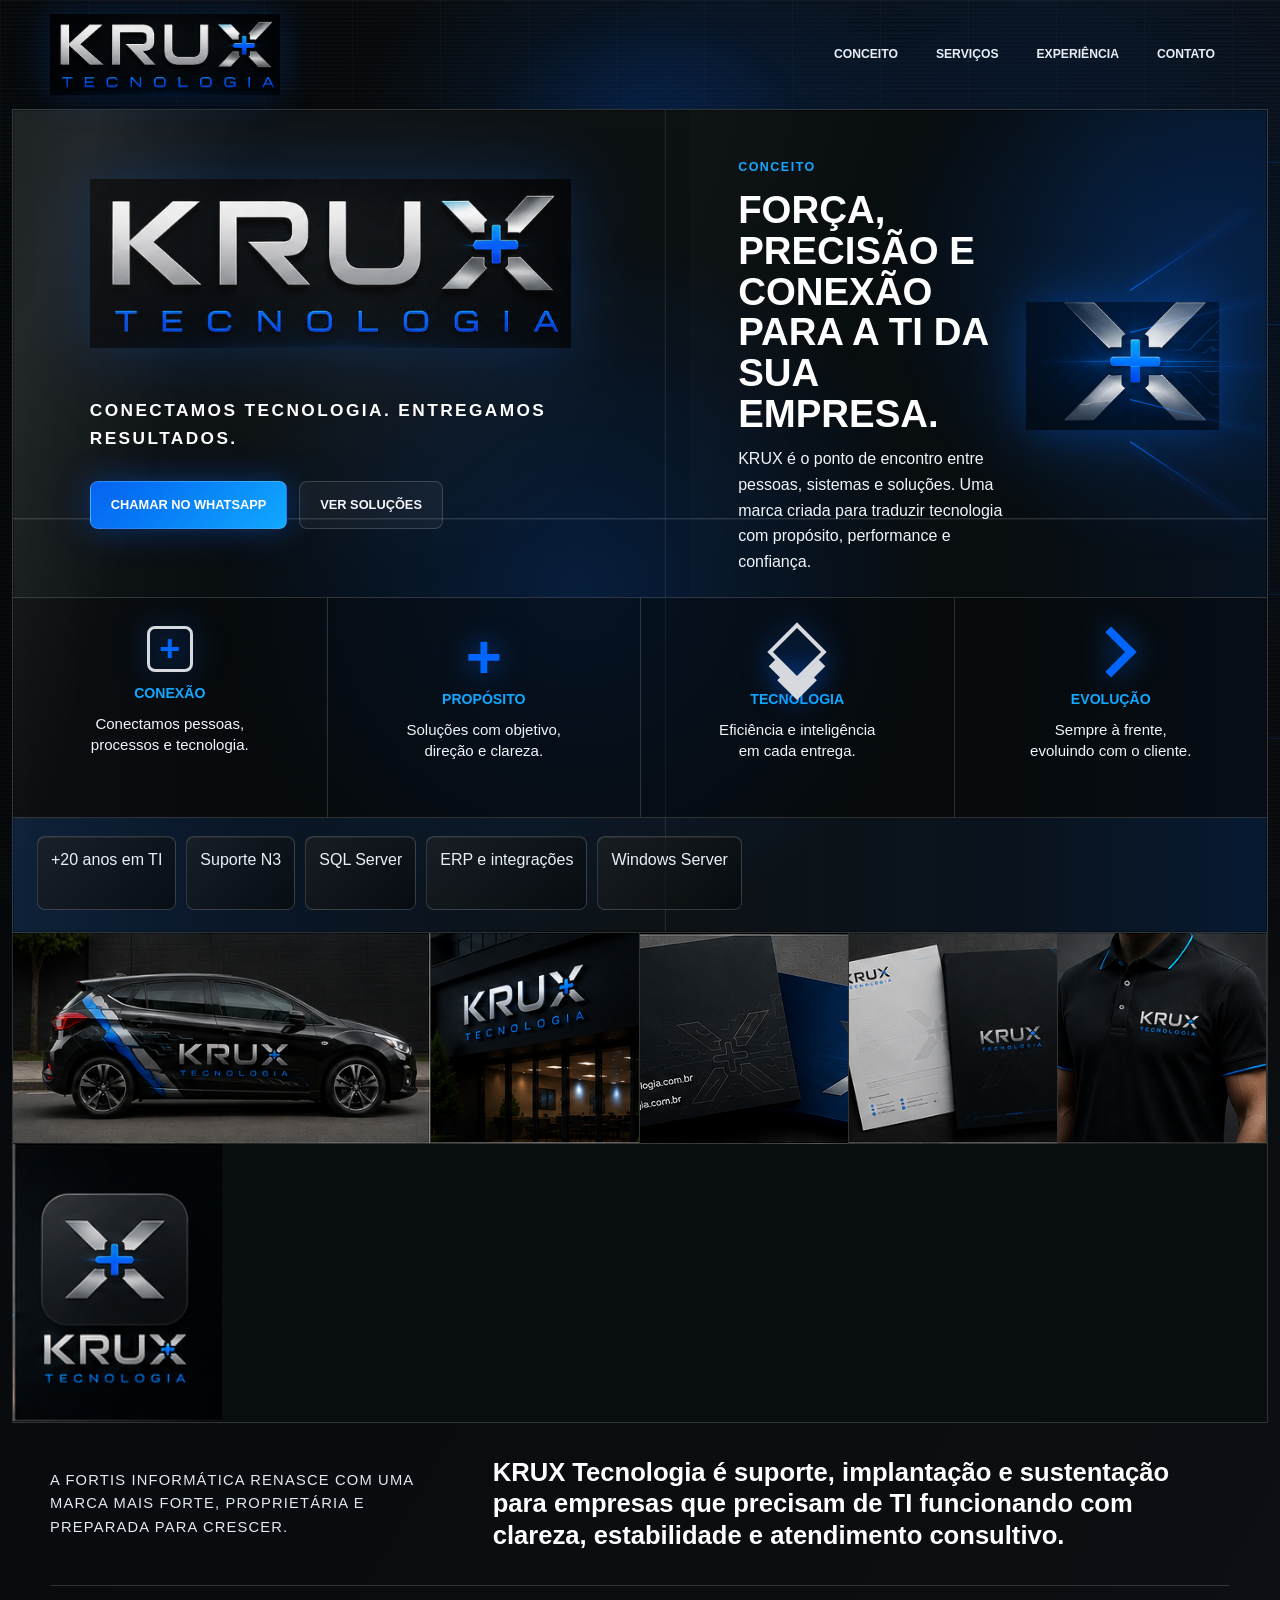
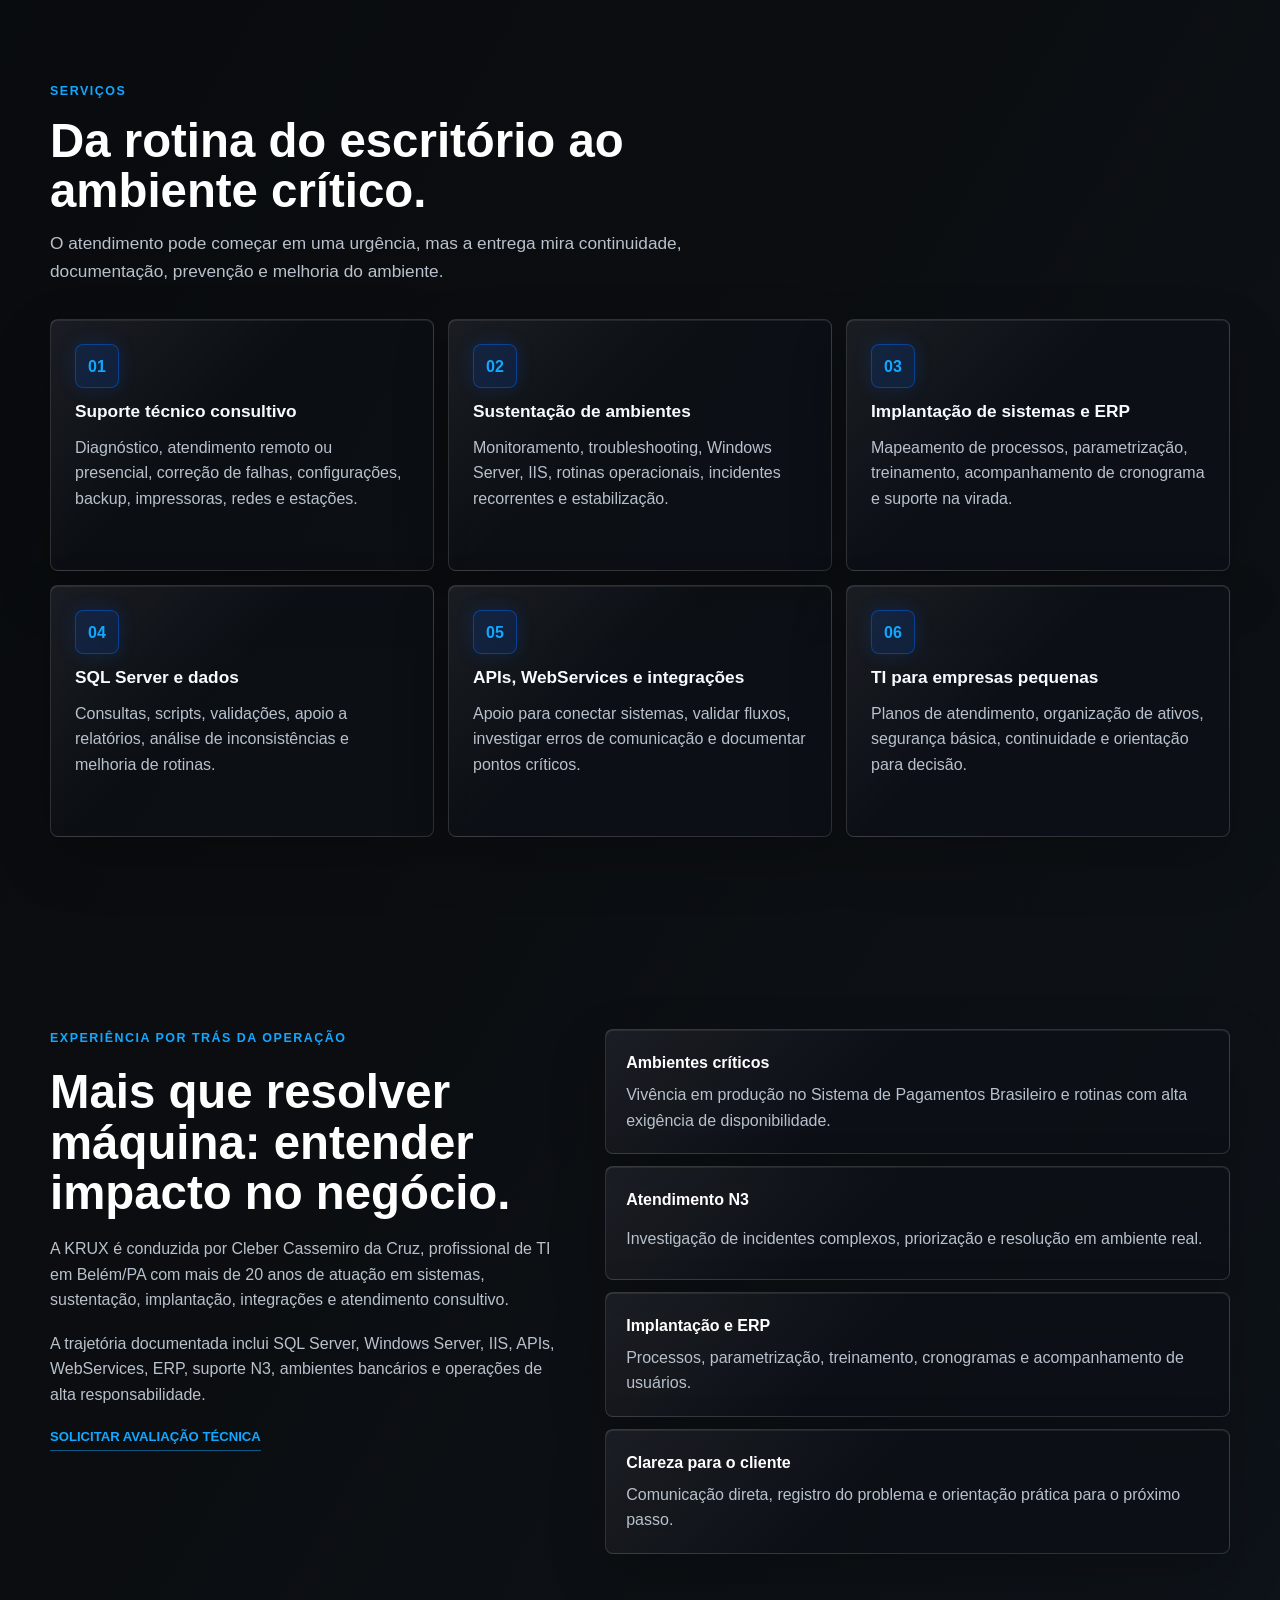
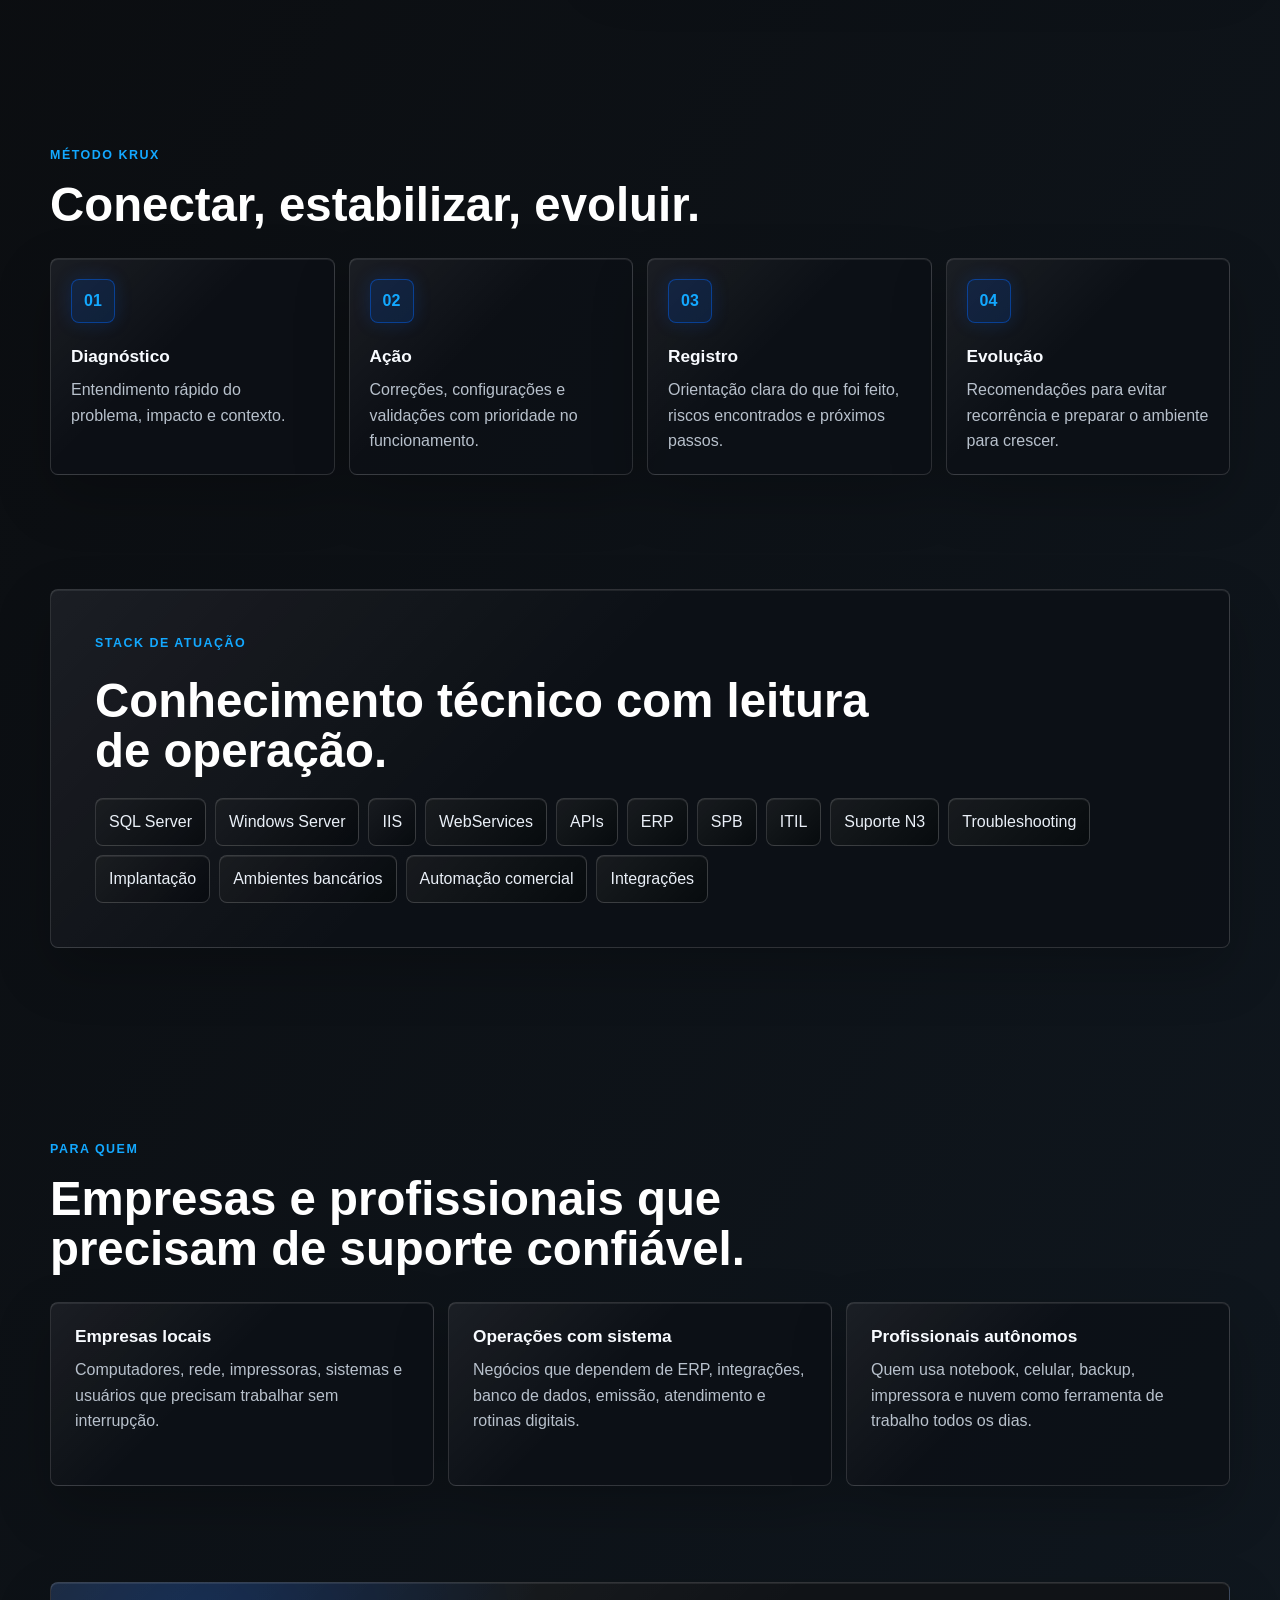
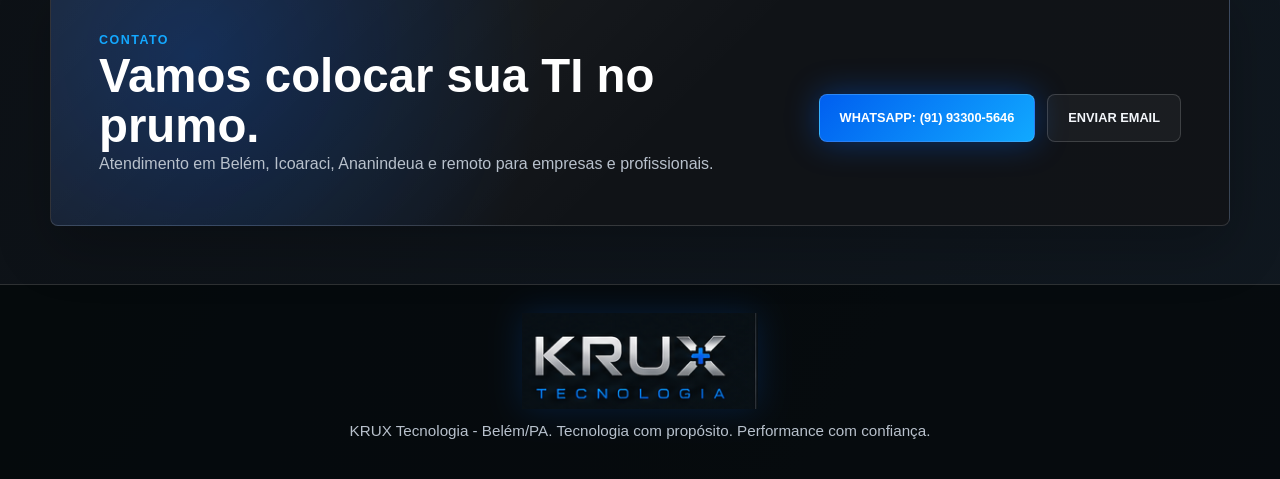
==== index.html @ 9cd38e9b "Launch KRUX Tecnologia site" ====
<!doctype html>
<html lang="pt-BR">
  <head>
    <meta charset="utf-8" />
    <meta name="viewport" content="width=device-width, initial-scale=1" />
    <title>KRUX Tecnologia | Suporte, implantação e sustentação de TI em Belém/PA</title>
    <meta name="description" content="KRUX Tecnologia: suporte consultivo, sustentação, implantação, integrações, SQL Server, Windows Server, ERP e ambientes críticos para empresas em Belém/PA." />
    <meta property="og:title" content="KRUX Tecnologia" />
    <meta property="og:description" content="Conectamos tecnologia. Entregamos resultados." />
    <meta property="og:image" content="assets/brand-board.png" />
    <meta name="theme-color" content="#080d10" />
    <link rel="icon" href="assets/x-concept.png" type="image/png" />
    <link rel="stylesheet" href="styles.css" />
  </head>
  <body>
    <div class="cursor-glow" aria-hidden="true"></div>
    <div class="page-matrix" aria-hidden="true">
      <span></span><span></span><span></span><span></span>
    </div>

    <header class="site-header">
      <a class="brand" href="#topo" aria-label="KRUX Tecnologia">
        <img src="assets/logo-approved.png" alt="KRUX Tecnologia" />
      </a>
      <button class="menu-button" aria-expanded="false" aria-controls="site-nav" aria-label="Abrir menu">
        <span></span><span></span><span></span>
      </button>
      <nav id="site-nav" class="site-nav" aria-label="Navegacao principal">
        <a href="#conceito">Conceito</a>
        <a href="#servicos">Serviços</a>
        <a href="#experiencia">Experiência</a>
        <a href="#contato">Contato</a>
      </nav>
    </header>

    <main id="topo">
      <section class="hero-stage" aria-label="Apresentacao KRUX Tecnologia">
        <div class="stage-panel stage-panel-main reveal" data-depth="-10">
          <div class="brand-lockup">
            <img src="assets/logo-approved.png" alt="KRUX Tecnologia" />
          </div>
          <div class="energy-line" aria-hidden="true"></div>
          <p class="signature">CONECTAMOS TECNOLOGIA. ENTREGAMOS RESULTADOS.</p>
          <div class="hero-actions">
            <a class="button primary" href="https://wa.me/5591933005646?text=Oi%2C%20quero%20falar%20com%20a%20KRUX%20Tecnologia%20sobre%20suporte%20de%20TI" target="_blank" rel="noopener">Chamar no WhatsApp</a>
            <a class="button secondary" href="#servicos">Ver soluções</a>
          </div>
        </div>

        <div id="conceito" class="stage-panel concept-panel reveal" data-depth="12">
          <div class="concept-copy">
            <p class="eyebrow">Conceito</p>
            <h1>Força, precisão e conexão para a TI da sua empresa.</h1>
            <p>KRUX é o ponto de encontro entre pessoas, sistemas e soluções. Uma marca criada para traduzir tecnologia com propósito, performance e confiança.</p>
          </div>
          <div class="x-engine" aria-hidden="true">
            <img src="assets/x-concept.png" alt="" />
            <div class="circuit-lines">
              <i></i><i></i><i></i><i></i><i></i>
            </div>
          </div>
        </div>

        <div class="value-rail reveal" aria-label="Pilares da KRUX">
          <article>
            <span class="glyph frame-plus"></span>
            <strong>Conexão</strong>
            <p>Conectamos pessoas, processos e tecnologia.</p>
          </article>
          <article>
            <span class="glyph plus"></span>
            <strong>Propósito</strong>
            <p>Soluções com objetivo, direção e clareza.</p>
          </article>
          <article>
            <span class="glyph stack"></span>
            <strong>Tecnologia</strong>
            <p>Eficiência e inteligência em cada entrega.</p>
          </article>
          <article>
            <span class="glyph arrow"></span>
            <strong>Evolução</strong>
            <p>Sempre à frente, evoluindo com o cliente.</p>
          </article>
        </div>

        <div class="hero-tags reveal" aria-label="Areas de atuacao">
          <span>+20 anos em TI</span>
          <span>Suporte N3</span>
          <span>SQL Server</span>
          <span>ERP e integrações</span>
          <span>Windows Server</span>
        </div>
      </section>

      <section class="identity-strip" aria-label="Identidade KRUX aplicada">
        <article class="mockup-card wide reveal tilt-card">
          <img src="assets/car-wrap-mockup.png" alt="Aplicacao da marca KRUX em veiculo" />
        </article>
        <article class="mockup-card reveal tilt-card">
          <img src="assets/facade-mockup.png" alt="Fachada KRUX Tecnologia" />
        </article>
        <article class="mockup-card reveal tilt-card">
          <img src="assets/business-card-mockup.png" alt="Cartao de visita KRUX Tecnologia" />
        </article>
        <article class="mockup-card reveal tilt-card">
          <img src="assets/stationery-mockup.png" alt="Papelaria KRUX Tecnologia" />
        </article>
        <article class="mockup-card reveal tilt-card">
          <img src="assets/polo-mockup.png" alt="Uniforme KRUX Tecnologia" />
        </article>
        <article class="mockup-card mark reveal tilt-card">
          <img src="assets/app-icon-mockup.png" alt="Icone KRUX Tecnologia" />
        </article>
      </section>

      <section class="intro-band section-shell reveal">
        <p>A Fortis Informática renasce com uma marca mais forte, proprietária e preparada para crescer.</p>
        <strong>KRUX Tecnologia é suporte, implantação e sustentação para empresas que precisam de TI funcionando com clareza, estabilidade e atendimento consultivo.</strong>
      </section>

      <section id="servicos" class="section-shell section">
        <div class="section-heading reveal">
          <p class="eyebrow">Serviços</p>
          <h2>Da rotina do escritório ao ambiente crítico.</h2>
          <p>O atendimento pode começar em uma urgência, mas a entrega mira continuidade, documentação, prevenção e melhoria do ambiente.</p>
        </div>

        <div class="service-grid">
          <article class="service-card reveal tilt-card">
            <span>01</span>
            <h3>Suporte técnico consultivo</h3>
            <p>Diagnóstico, atendimento remoto ou presencial, correção de falhas, configurações, backup, impressoras, redes e estações.</p>
          </article>
          <article class="service-card reveal tilt-card">
            <span>02</span>
            <h3>Sustentação de ambientes</h3>
            <p>Monitoramento, troubleshooting, Windows Server, IIS, rotinas operacionais, incidentes recorrentes e estabilização.</p>
          </article>
          <article class="service-card reveal tilt-card">
            <span>03</span>
            <h3>Implantação de sistemas e ERP</h3>
            <p>Mapeamento de processos, parametrização, treinamento, acompanhamento de cronograma e suporte na virada.</p>
          </article>
          <article class="service-card reveal tilt-card">
            <span>04</span>
            <h3>SQL Server e dados</h3>
            <p>Consultas, scripts, validações, apoio a relatórios, análise de inconsistências e melhoria de rotinas.</p>
          </article>
          <article class="service-card reveal tilt-card">
            <span>05</span>
            <h3>APIs, WebServices e integrações</h3>
            <p>Apoio para conectar sistemas, validar fluxos, investigar erros de comunicação e documentar pontos críticos.</p>
          </article>
          <article class="service-card reveal tilt-card">
            <span>06</span>
            <h3>TI para empresas pequenas</h3>
            <p>Planos de atendimento, organização de ativos, segurança básica, continuidade e orientação para decisão.</p>
          </article>
        </div>
      </section>

      <section id="experiencia" class="section-shell section split">
        <div class="reveal">
          <p class="eyebrow">Experiência por trás da operação</p>
          <h2>Mais que resolver máquina: entender impacto no negócio.</h2>
          <p>A KRUX é conduzida por Cleber Cassemiro da Cruz, profissional de TI em Belém/PA com mais de 20 anos de atuação em sistemas, sustentação, implantação, integrações e atendimento consultivo.</p>
          <p>A trajetória documentada inclui SQL Server, Windows Server, IIS, APIs, WebServices, ERP, suporte N3, ambientes bancários e operações de alta responsabilidade.</p>
          <a class="text-link" href="#contato">Solicitar avaliação técnica</a>
        </div>
        <div class="proof-list">
          <article class="reveal tilt-card"><strong>Ambientes críticos</strong><span>Vivência em produção no Sistema de Pagamentos Brasileiro e rotinas com alta exigência de disponibilidade.</span></article>
          <article class="reveal tilt-card"><strong>Atendimento N3</strong><span>Investigação de incidentes complexos, priorização e resolução em ambiente real.</span></article>
          <article class="reveal tilt-card"><strong>Implantação e ERP</strong><span>Processos, parametrização, treinamento, cronogramas e acompanhamento de usuários.</span></article>
          <article class="reveal tilt-card"><strong>Clareza para o cliente</strong><span>Comunicação direta, registro do problema e orientação prática para o próximo passo.</span></article>
        </div>
      </section>

      <section class="section-shell section method">
        <div class="section-heading compact reveal">
          <p class="eyebrow">Método KRUX</p>
          <h2>Conectar, estabilizar, evoluir.</h2>
        </div>
        <div class="method-grid">
          <article class="reveal">
            <span>01</span>
            <h3>Diagnóstico</h3>
            <p>Entendimento rápido do problema, impacto e contexto.</p>
          </article>
          <article class="reveal">
            <span>02</span>
            <h3>Ação</h3>
            <p>Correções, configurações e validações com prioridade no funcionamento.</p>
          </article>
          <article class="reveal">
            <span>03</span>
            <h3>Registro</h3>
            <p>Orientação clara do que foi feito, riscos encontrados e próximos passos.</p>
          </article>
          <article class="reveal">
            <span>04</span>
            <h3>Evolução</h3>
            <p>Recomendações para evitar recorrência e preparar o ambiente para crescer.</p>
          </article>
        </div>
      </section>

      <section class="section-shell section stack-section">
        <div class="stack-card reveal">
          <p class="eyebrow">Stack de atuação</p>
          <h2>Conhecimento técnico com leitura de operação.</h2>
          <div class="tag-cloud">
            <span>SQL Server</span><span>Windows Server</span><span>IIS</span><span>WebServices</span><span>APIs</span><span>ERP</span><span>SPB</span><span>ITIL</span><span>Suporte N3</span><span>Troubleshooting</span><span>Implantação</span><span>Ambientes bancários</span><span>Automação comercial</span><span>Integrações</span>
          </div>
        </div>
      </section>

      <section class="section-shell section audience">
        <div class="section-heading compact reveal">
          <p class="eyebrow">Para quem</p>
          <h2>Empresas e profissionais que precisam de suporte confiável.</h2>
        </div>
        <div class="audience-grid">
          <article class="reveal tilt-card"><h3>Empresas locais</h3><p>Computadores, rede, impressoras, sistemas e usuários que precisam trabalhar sem interrupção.</p></article>
          <article class="reveal tilt-card"><h3>Operações com sistema</h3><p>Negócios que dependem de ERP, integrações, banco de dados, emissão, atendimento e rotinas digitais.</p></article>
          <article class="reveal tilt-card"><h3>Profissionais autônomos</h3><p>Quem usa notebook, celular, backup, impressora e nuvem como ferramenta de trabalho todos os dias.</p></article>
        </div>
      </section>

      <section id="contato" class="section-shell final-cta reveal">
        <div>
          <p class="eyebrow">Contato</p>
          <h2>Vamos colocar sua TI no prumo.</h2>
          <p>Atendimento em Belém, Icoaraci, Ananindeua e remoto para empresas e profissionais.</p>
        </div>
        <div class="contact-actions">
          <a class="button primary" href="https://wa.me/5591933005646?text=Oi%2C%20quero%20falar%20com%20a%20KRUX%20Tecnologia" target="_blank" rel="noopener">WhatsApp: (91) 93300-5646</a>
          <a class="button secondary" href="mailto:clebercassemirodacruz@gmail.com">Enviar email</a>
        </div>
      </section>
    </main>

    <footer class="site-footer">
      <img src="assets/logo-horizontal-approved.png" alt="KRUX Tecnologia" />
      <p>KRUX Tecnologia - Belém/PA. Tecnologia com propósito. Performance com confiança.</p>
    </footer>

    <script src="script.js"></script>
  </body>
</html>
---- styles.css ----
:root {
  color-scheme: dark;
  --black: #080d10;
  --coal: #0b0d10;
  --graphite: #121418;
  --panel: rgba(13, 17, 22, .82);
  --panel-strong: rgba(18, 20, 24, .94);
  --line: rgba(255, 255, 255, .16);
  --line-soft: rgba(255, 255, 255, .08);
  --silver: #c0c2c8;
  --white: #ffffff;
  --blue: #0066ff;
  --cyan: #13a8ff;
  --muted: #b8c1cc;
  --radius: 8px;
  --max: 1180px;
  --mx: 50vw;
  --my: 20vh;
}

* { box-sizing: border-box; }
html { scroll-behavior: smooth; }
body {
  margin: 0;
  min-width: 320px;
  overflow-x: hidden;
  font-family: "Exo 2", "Raleway", "Segoe UI", Arial, sans-serif;
  background:
    radial-gradient(circle at 80% 5%, rgba(0, 102, 255, .18), transparent 30rem),
    linear-gradient(120deg, #06090b 0%, #0b0d10 40%, #101820 100%);
  color: var(--white);
  line-height: 1.6;
}

body::before,
body::after {
  content: "";
  position: fixed;
  inset: 0;
  pointer-events: none;
  z-index: -3;
}

body::before {
  background-image:
    linear-gradient(rgba(255,255,255,.026) 1px, transparent 1px),
    linear-gradient(90deg, rgba(255,255,255,.026) 1px, transparent 1px);
  background-size: 88px 88px;
  mask-image: linear-gradient(to bottom, rgba(0,0,0,.86), transparent 78%);
}

body::after {
  background:
    radial-gradient(circle at var(--mx) var(--my), rgba(0, 102, 255, .24), transparent 18rem),
    linear-gradient(rgba(255,255,255,.018) 50%, transparent 50%);
  background-size: auto, 100% 4px;
  mix-blend-mode: screen;
  opacity: .72;
  z-index: -2;
}

a { color: inherit; text-decoration: none; }
p { margin: 0; color: var(--muted); }
h1, h2, h3 { margin: 0; line-height: 1.06; letter-spacing: 0; }
h1, h2 { font-family: "Exo 2", "Orbitron", "Raleway", sans-serif; font-weight: 800; }
h1 { font-size: clamp(2rem, 4.8vw, 4.9rem); max-width: 680px; text-transform: uppercase; }
h2 { font-size: clamp(1.9rem, 3.7vw, 4rem); max-width: 780px; }
h3 { font-size: 1.08rem; font-weight: 800; color: #f8fbff; }

img { max-width: 100%; display: block; }

.cursor-glow {
  position: fixed;
  left: var(--mx);
  top: var(--my);
  width: 23rem;
  height: 23rem;
  transform: translate(-50%, -50%);
  border-radius: 50%;
  background: radial-gradient(circle, rgba(0, 102, 255, .18), transparent 68%);
  pointer-events: none;
  z-index: 0;
  filter: blur(8px);
}

.page-matrix {
  position: fixed;
  inset: 0;
  pointer-events: none;
  z-index: -1;
  opacity: .45;
  overflow: hidden;
}

.page-matrix span {
  position: absolute;
  right: -18vw;
  width: 46vw;
  height: 1px;
  background: linear-gradient(90deg, transparent, rgba(0, 102, 255, .72), transparent);
  box-shadow: 0 0 18px rgba(0, 102, 255, .72);
  animation: railMove 8s linear infinite;
}

.page-matrix span:nth-child(1) { top: 18%; animation-delay: 0s; }
.page-matrix span:nth-child(2) { top: 36%; animation-delay: -3s; width: 34vw; }
.page-matrix span:nth-child(3) { top: 66%; animation-delay: -5s; width: 52vw; }
.page-matrix span:nth-child(4) { top: 82%; animation-delay: -1.5s; width: 28vw; }

.site-header {
  position: sticky;
  top: 0;
  z-index: 30;
  display: flex;
  align-items: center;
  justify-content: space-between;
  gap: 1rem;
  width: min(var(--max), calc(100% - 28px));
  margin: 0 auto;
  padding: 14px 0;
  transition: padding .25s ease, background .25s ease;
}

.site-header::before {
  content: "";
  position: absolute;
  inset: 8px -14px;
  border: 1px solid rgba(255,255,255,.08);
  border-radius: var(--radius);
  background: rgba(8, 13, 16, .55);
  backdrop-filter: blur(18px);
  box-shadow: 0 18px 46px rgba(0,0,0,.22);
  z-index: -1;
  opacity: 0;
  transition: opacity .25s ease;
}

.site-header.is-scrolled::before { opacity: 1; }

.brand {
  display: inline-flex;
  align-items: center;
  min-width: 190px;
}

.brand img {
  width: clamp(176px, 18vw, 248px);
  height: auto;
  mix-blend-mode: screen;
  filter: drop-shadow(0 0 18px rgba(0, 102, 255, .22));
}

.site-nav {
  display: flex;
  align-items: center;
  gap: 8px;
}

.site-nav a {
  position: relative;
  padding: 10px 14px;
  border: 1px solid transparent;
  border-radius: var(--radius);
  color: #e8eef7;
  font-family: "Orbitron", "Exo 2", sans-serif;
  font-size: .76rem;
  font-weight: 700;
  text-transform: uppercase;
}

.site-nav a::after {
  content: "";
  position: absolute;
  left: 14px;
  right: 14px;
  bottom: 7px;
  height: 1px;
  background: var(--blue);
  transform: scaleX(0);
  transform-origin: left;
  transition: transform .22s ease;
  box-shadow: 0 0 12px rgba(0, 102, 255, .75);
}

.site-nav a:hover {
  border-color: rgba(0, 102, 255, .32);
  background: rgba(0, 102, 255, .08);
}

.site-nav a:hover::after { transform: scaleX(1); }

.menu-button {
  display: none;
  width: 44px;
  height: 44px;
  border: 1px solid var(--line);
  border-radius: var(--radius);
  background: rgba(255,255,255,.04);
}

.menu-button span {
  display: block;
  width: 18px;
  height: 2px;
  margin: 4px auto;
  background: var(--white);
}

.section-shell { width: min(var(--max), calc(100% - 28px)); margin: 0 auto; }

.hero-stage {
  width: min(1536px, calc(100% - 24px));
  margin: 0 auto;
  min-height: calc(100svh - 76px);
  display: grid;
  grid-template-columns: minmax(0, 1.08fr) minmax(340px, .92fr);
  grid-template-rows: minmax(360px, .9fr) auto auto;
  border: 1px solid rgba(255,255,255,.16);
  background:
    linear-gradient(90deg, rgba(255,255,255,.035), transparent 18%, transparent 80%, rgba(0, 102, 255, .07)),
    radial-gradient(circle at 45% 58%, rgba(0, 102, 255, .18), transparent 22rem),
    #080d10;
  box-shadow: inset 0 0 0 1px rgba(0,0,0,.5), 0 30px 100px rgba(0,0,0,.44);
  overflow: hidden;
  position: relative;
}

.hero-stage::before {
  content: "";
  position: absolute;
  inset: 0;
  background:
    linear-gradient(90deg, transparent 0 51.95%, rgba(255,255,255,.16) 52%, transparent 52.08%),
    linear-gradient(180deg, transparent 0 49.6%, rgba(255,255,255,.15) 49.7%, transparent 49.9%);
  pointer-events: none;
}

.hero-stage::after {
  content: "";
  position: absolute;
  left: -18%;
  top: 0;
  width: 28%;
  height: 100%;
  background: linear-gradient(90deg, transparent, rgba(255,255,255,.07), transparent);
  transform: skewX(-18deg);
  animation: sheen 9s ease-in-out infinite;
  pointer-events: none;
}

.stage-panel {
  position: relative;
  isolation: isolate;
  min-width: 0;
}

.stage-panel-main {
  grid-column: 1;
  grid-row: 1;
  display: flex;
  flex-direction: column;
  justify-content: center;
  padding: clamp(38px, 6vw, 92px);
  background:
    radial-gradient(circle at 50% 44%, rgba(255,255,255,.04), transparent 18rem),
    linear-gradient(180deg, rgba(255,255,255,.02), transparent);
}

.brand-lockup img {
  width: min(620px, 92%);
  mix-blend-mode: screen;
  filter: drop-shadow(0 0 30px rgba(0, 102, 255, .22));
}

.energy-line {
  width: min(640px, 100%);
  height: 2px;
  margin: 28px 0 21px;
  background: linear-gradient(90deg, transparent, rgba(0, 102, 255, .95), rgba(255,255,255,.7), rgba(0, 102, 255, .95), transparent);
  box-shadow: 0 0 14px rgba(0, 102, 255, .9), 0 0 38px rgba(0, 102, 255, .45);
  animation: pulseLine 2.8s ease-in-out infinite;
}

.signature {
  color: #fff;
  font-family: "Raleway", "Exo 2", sans-serif;
  font-size: clamp(.94rem, 1.35vw, 1.28rem);
  font-weight: 600;
  letter-spacing: .14em;
  text-transform: uppercase;
}

.hero-actions,
.contact-actions {
  display: flex;
  flex-wrap: wrap;
  gap: 12px;
  align-items: center;
  margin-top: 28px;
}

.button {
  position: relative;
  display: inline-flex;
  align-items: center;
  justify-content: center;
  min-height: 48px;
  padding: 0 20px;
  border: 1px solid var(--line);
  border-radius: var(--radius);
  overflow: hidden;
  font-family: "Orbitron", "Exo 2", sans-serif;
  font-size: .8rem;
  font-weight: 800;
  text-transform: uppercase;
  transition: transform .2s ease, border-color .2s ease, box-shadow .2s ease;
}

.button::before {
  content: "";
  position: absolute;
  inset: 0;
  background: linear-gradient(110deg, transparent, rgba(255,255,255,.28), transparent);
  transform: translateX(-120%);
  transition: transform .45s ease;
}

.button:hover {
  transform: translateY(-2px);
  border-color: rgba(0, 102, 255, .58);
  box-shadow: 0 0 24px rgba(0, 102, 255, .22);
}

.button:hover::before { transform: translateX(120%); }
.button.primary {
  background: linear-gradient(135deg, #005ff0, #11a9ff);
  color: #fff;
  box-shadow: 0 0 32px rgba(0, 102, 255, .38);
}
.button.secondary { background: rgba(255,255,255,.045); color: #f4f7fb; }

.concept-panel {
  grid-column: 2;
  grid-row: 1;
  display: grid;
  grid-template-columns: minmax(0, 1fr) minmax(190px, .72fr);
  align-items: center;
  gap: 20px;
  padding: clamp(28px, 4vw, 48px);
  background:
    linear-gradient(110deg, rgba(255,255,255,.03), transparent 36%),
    radial-gradient(circle at 84% 34%, rgba(0, 102, 255, .22), transparent 18rem);
}

.eyebrow {
  color: var(--cyan);
  text-transform: uppercase;
  font-family: "Orbitron", "Exo 2", sans-serif;
  font-weight: 700;
  font-size: .78rem;
  letter-spacing: .12em;
}

.concept-copy {
  display: grid;
  gap: 12px;
  max-width: 540px;
}

.concept-copy h1 {
  font-size: clamp(1.7rem, 3vw, 3.7rem);
}

.concept-copy p:not(.eyebrow) {
  color: #f2f6fb;
  font-size: clamp(.96rem, 1.25vw, 1.08rem);
}

.x-engine {
  position: relative;
  min-height: 280px;
  display: grid;
  place-items: center;
  overflow: visible;
}

.x-engine img {
  width: min(290px, 100%);
  mix-blend-mode: screen;
  filter: drop-shadow(0 0 26px rgba(0, 102, 255, .38));
  animation: floatMark 4.4s ease-in-out infinite;
}

.circuit-lines {
  position: absolute;
  inset: 16% -28% 16% 54%;
  z-index: -1;
}

.circuit-lines i {
  position: absolute;
  left: 0;
  width: 100%;
  height: 1px;
  background: linear-gradient(90deg, rgba(0,102,255,.9), rgba(0,102,255,.25), transparent);
  box-shadow: 0 0 12px rgba(0, 102, 255, .7);
  transform-origin: left;
}

.circuit-lines i:nth-child(1) { top: 10%; transform: rotate(-34deg); }
.circuit-lines i:nth-child(2) { top: 32%; transform: rotate(-14deg); }
.circuit-lines i:nth-child(3) { top: 50%; }
.circuit-lines i:nth-child(4) { top: 67%; transform: rotate(14deg); }
.circuit-lines i:nth-child(5) { top: 89%; transform: rotate(34deg); }

.value-rail {
  grid-column: 1 / -1;
  grid-row: 2;
  display: grid;
  grid-template-columns: repeat(4, 1fr);
  border-top: 1px solid rgba(255,255,255,.16);
  border-bottom: 1px solid rgba(255,255,255,.16);
  background: rgba(5, 8, 10, .46);
}

.value-rail article {
  position: relative;
  min-height: 172px;
  padding: 28px 26px;
  display: grid;
  justify-items: center;
  text-align: center;
  align-content: start;
  gap: 8px;
}

.value-rail article + article { border-left: 1px solid rgba(255,255,255,.16); }

.value-rail article::after,
.service-card::after,
.proof-list article::after,
.audience-grid article::after,
.mockup-card::after {
  content: "";
  position: absolute;
  inset: 0;
  background: radial-gradient(circle at var(--cx, 50%) var(--cy, 50%), rgba(0, 102, 255, .18), transparent 10rem);
  opacity: 0;
  transition: opacity .2s ease;
  pointer-events: none;
}

.value-rail article:hover::after,
.service-card:hover::after,
.proof-list article:hover::after,
.audience-grid article:hover::after,
.mockup-card:hover::after { opacity: 1; }

.value-rail strong {
  color: var(--cyan);
  font-family: "Orbitron", "Exo 2", sans-serif;
  font-size: .88rem;
  text-transform: uppercase;
}

.value-rail p {
  max-width: 180px;
  color: #f2f5f9;
  font-size: .94rem;
  line-height: 1.42;
}

.glyph {
  width: 52px;
  height: 52px;
  display: grid;
  place-items: center;
  margin-bottom: 2px;
  color: var(--blue);
  filter: drop-shadow(0 0 14px rgba(0, 102, 255, .62));
}

.glyph.plus::before,
.glyph.frame-plus::before {
  content: "+";
  font-family: Arial, sans-serif;
  font-size: 62px;
  font-weight: 900;
  line-height: 1;
}

.glyph.frame-plus {
  border: 3px solid #d6d9de;
  border-radius: var(--radius);
  width: 46px;
  height: 46px;
}

.glyph.frame-plus::before { font-size: 36px; }

.glyph.stack::before {
  content: "";
  width: 34px;
  height: 34px;
  border: 4px solid #d6d9de;
  transform: rotate(45deg);
  box-shadow: 10px 10px 0 -5px transparent, 10px 10px 0 -1px #d6d9de, 20px 20px 0 -11px transparent, 20px 20px 0 -7px #d6d9de;
}

.glyph.arrow::before {
  content: "";
  width: 28px;
  height: 28px;
  border-top: 8px solid var(--blue);
  border-right: 8px solid var(--blue);
  transform: rotate(45deg);
}

.hero-tags {
  grid-column: 1 / -1;
  grid-row: 3;
  display: flex;
  flex-wrap: wrap;
  gap: 10px;
  padding: 18px 24px 22px;
  background: linear-gradient(90deg, rgba(0,102,255,.14), rgba(255,255,255,.02), rgba(0,102,255,.08));
}

.hero-tags span,
.tag-cloud span {
  border: 1px solid rgba(255,255,255,.16);
  border-radius: var(--radius);
  padding: 10px 13px;
  color: #eaf0f8;
  background:
    linear-gradient(135deg, rgba(255,255,255,.065), transparent),
    rgba(6, 10, 13, .68);
  box-shadow: inset 0 1px 0 rgba(255,255,255,.08);
}

.identity-strip {
  width: min(1536px, calc(100% - 24px));
  margin: 0 auto;
  display: grid;
  grid-template-columns: repeat(6, 1fr);
  border-left: 1px solid var(--line);
  border-right: 1px solid var(--line);
  border-bottom: 1px solid var(--line);
  background: #080d10;
}

.mockup-card {
  position: relative;
  overflow: hidden;
  min-height: 210px;
  border-right: 1px solid rgba(255,255,255,.16);
  background: #090c0e;
  transform-style: preserve-3d;
}

.mockup-card:last-child { border-right: 0; }
.mockup-card.wide { grid-column: span 2; }

.mockup-card img {
  width: 100%;
  height: 100%;
  min-height: 210px;
  object-fit: cover;
  transition: transform .55s ease, filter .55s ease;
}

.mockup-card:hover img {
  transform: scale(1.055);
  filter: contrast(1.1) brightness(1.08);
}

.mockup-card.mark img { object-position: center; }

.intro-band {
  display: grid;
  grid-template-columns: .72fr 1.28fr;
  gap: 28px;
  align-items: center;
  padding: 34px 0;
  border-bottom: 1px solid var(--line);
}

.intro-band p {
  color: #e3e9f1;
  text-transform: uppercase;
  letter-spacing: .08em;
  font-size: .92rem;
}

.intro-band strong {
  color: #fff;
  font-size: clamp(1.18rem, 2vw, 2rem);
  line-height: 1.22;
}

.section { padding: 96px 0; }

.section-heading {
  display: grid;
  gap: 14px;
  margin-bottom: 34px;
}

.section-heading p:not(.eyebrow) {
  max-width: 720px;
  font-size: 1.08rem;
}

.section-heading.compact { margin-bottom: 28px; }

.service-grid,
.audience-grid {
  display: grid;
  grid-template-columns: repeat(3, 1fr);
  gap: 14px;
}

.service-card,
.audience-grid article,
.proof-list article,
.method-grid article,
.stack-card,
.final-cta {
  position: relative;
  overflow: hidden;
  border: 1px solid rgba(255,255,255,.14);
  border-radius: var(--radius);
  background:
    linear-gradient(135deg, rgba(255,255,255,.062), transparent 42%),
    var(--panel);
  box-shadow:
    inset 0 1px 0 rgba(255,255,255,.08),
    0 22px 55px rgba(0,0,0,.22);
}

.service-card {
  min-height: 252px;
  padding: 24px;
  display: grid;
  align-content: start;
  gap: 14px;
  transition: transform .25s ease, border-color .25s ease, box-shadow .25s ease;
}

.service-card:hover,
.proof-list article:hover,
.audience-grid article:hover {
  transform: translateY(-4px);
  border-color: rgba(0, 102, 255, .45);
  box-shadow: 0 28px 70px rgba(0,0,0,.34), 0 0 26px rgba(0,102,255,.12);
}

.service-card span,
.method-grid span {
  display: inline-flex;
  width: 44px;
  height: 44px;
  align-items: center;
  justify-content: center;
  border: 1px solid rgba(0, 102, 255, .45);
  border-radius: var(--radius);
  background: rgba(0, 102, 255, .14);
  color: var(--cyan);
  font-family: "Orbitron", "Exo 2", sans-serif;
  font-weight: 900;
  box-shadow: 0 0 18px rgba(0, 102, 255, .18);
}

.split {
  display: grid;
  grid-template-columns: .9fr 1.1fr;
  gap: 44px;
  align-items: start;
}

.split > div:first-child {
  display: grid;
  gap: 18px;
}

.text-link {
  width: fit-content;
  color: var(--cyan);
  font-family: "Orbitron", "Exo 2", sans-serif;
  font-size: .82rem;
  font-weight: 800;
  text-transform: uppercase;
  border-bottom: 1px solid rgba(19,168,255,.48);
  padding-bottom: 3px;
}

.proof-list { display: grid; gap: 12px; }
.proof-list article {
  min-height: 114px;
  padding: 20px;
  display: grid;
  gap: 6px;
  transition: transform .25s ease, border-color .25s ease, box-shadow .25s ease;
}
.proof-list span { color: var(--muted); }

.method-grid {
  display: grid;
  grid-template-columns: repeat(4, 1fr);
  gap: 14px;
}

.method-grid article {
  min-height: 174px;
  padding: 20px;
  display: grid;
  align-content: start;
  gap: 12px;
}

.method-grid span { margin-bottom: 12px; }

.stack-section { padding-top: 18px; }
.stack-card {
  padding: clamp(26px, 4vw, 44px);
  display: grid;
  gap: 22px;
}

.tag-cloud {
  display: flex;
  flex-wrap: wrap;
  gap: 9px;
}

.audience-grid article {
  min-height: 184px;
  padding: 24px;
  display: grid;
  gap: 12px;
  align-content: start;
  transition: transform .25s ease, border-color .25s ease, box-shadow .25s ease;
}

.final-cta {
  margin-bottom: 58px;
  padding: clamp(28px, 4.5vw, 48px);
  display: grid;
  grid-template-columns: 1fr auto;
  gap: 24px;
  align-items: center;
  background:
    radial-gradient(circle at 12% 30%, rgba(0,102,255,.24), transparent 22rem),
    linear-gradient(135deg, rgba(255,255,255,.07), transparent 54%),
    var(--panel-strong);
}

.site-footer {
  border-top: 1px solid var(--line);
  padding: 28px 16px 36px;
  text-align: center;
  background: rgba(4, 7, 9, .72);
}

.site-footer img {
  width: 236px;
  display: block;
  margin: 0 auto 10px;
  mix-blend-mode: screen;
  filter: drop-shadow(0 0 16px rgba(0, 102, 255, .18));
}

.site-footer p { font-size: .95rem; }

.reveal {
  opacity: 0;
  transform: translateY(26px);
  transition: opacity .75s ease, transform .75s ease;
}

.reveal.is-visible {
  opacity: 1;
  transform: translateY(0);
}

@keyframes pulseLine {
  0%, 100% { opacity: .68; transform: scaleX(.94); }
  50% { opacity: 1; transform: scaleX(1); }
}

@keyframes floatMark {
  0%, 100% { transform: translateY(0) rotate(0deg); }
  50% { transform: translateY(-9px) rotate(.45deg); }
}

@keyframes sheen {
  0%, 58% { transform: translateX(-40vw) skewX(-18deg); opacity: 0; }
  70% { opacity: .75; }
  100% { transform: translateX(150vw) skewX(-18deg); opacity: 0; }
}

@keyframes railMove {
  0% { transform: translateX(0); opacity: 0; }
  10%, 70% { opacity: 1; }
  100% { transform: translateX(-135vw); opacity: 0; }
}

@media (prefers-reduced-motion: reduce) {
  *,
  *::before,
  *::after {
    animation-duration: .01ms !important;
    animation-iteration-count: 1 !important;
    scroll-behavior: auto !important;
    transition-duration: .01ms !important;
  }
}

@media (max-width: 1100px) {
  .hero-stage {
    grid-template-columns: 1fr;
    grid-template-rows: auto auto auto auto;
  }

  .stage-panel-main,
  .concept-panel,
  .value-rail,
  .hero-tags {
    grid-column: 1;
  }

  .concept-panel { grid-row: 2; }
  .value-rail { grid-row: 3; }
  .hero-tags { grid-row: 4; }

  .hero-stage::before {
    background:
      linear-gradient(180deg, transparent 0 34%, rgba(255,255,255,.15) 34.1%, transparent 34.25%),
      linear-gradient(180deg, transparent 0 67%, rgba(255,255,255,.15) 67.1%, transparent 67.25%);
  }

  .identity-strip { grid-template-columns: repeat(3, 1fr); }
  .mockup-card.wide { grid-column: span 1; }
}

@media (max-width: 900px) {
  .menu-button { display: block; }

  .site-nav {
    position: absolute;
    top: 68px;
    left: 0;
    right: 0;
    display: none;
    flex-direction: column;
    align-items: stretch;
    padding: 12px;
    border: 1px solid var(--line);
    border-radius: var(--radius);
    background: rgba(8, 13, 16, .96);
    backdrop-filter: blur(18px);
  }

  .site-nav.open { display: flex; }

  .concept-panel,
  .intro-band,
  .split,
  .final-cta {
    grid-template-columns: 1fr;
  }

  .value-rail,
  .service-grid,
  .audience-grid,
  .method-grid {
    grid-template-columns: 1fr 1fr;
  }

  .x-engine { min-height: 230px; }
}

@media (max-width: 640px) {
  .site-header { width: min(100% - 20px, var(--max)); }
  .brand { min-width: 150px; }
  .brand img { width: 168px; }

  .hero-stage,
  .identity-strip {
    width: calc(100% - 16px);
  }

  .stage-panel-main {
    min-height: 430px;
    padding: 48px 20px 34px;
  }

  .brand-lockup img { width: min(520px, 100%); }
  .signature {
    font-size: .86rem;
    letter-spacing: .08em;
  }

  .hero-actions .button,
  .contact-actions .button { width: 100%; }

  .concept-panel { padding: 28px 20px; }
  .value-rail,
  .service-grid,
  .audience-grid,
  .method-grid,
  .identity-strip {
    grid-template-columns: 1fr;
  }

  .value-rail article + article,
  .mockup-card {
    border-left: 0;
    border-right: 0;
    border-top: 1px solid rgba(255,255,255,.16);
  }

  .mockup-card,
  .mockup-card img { min-height: 230px; }
  .section { padding: 70px 0; }
  .cursor-glow { display: none; }
}
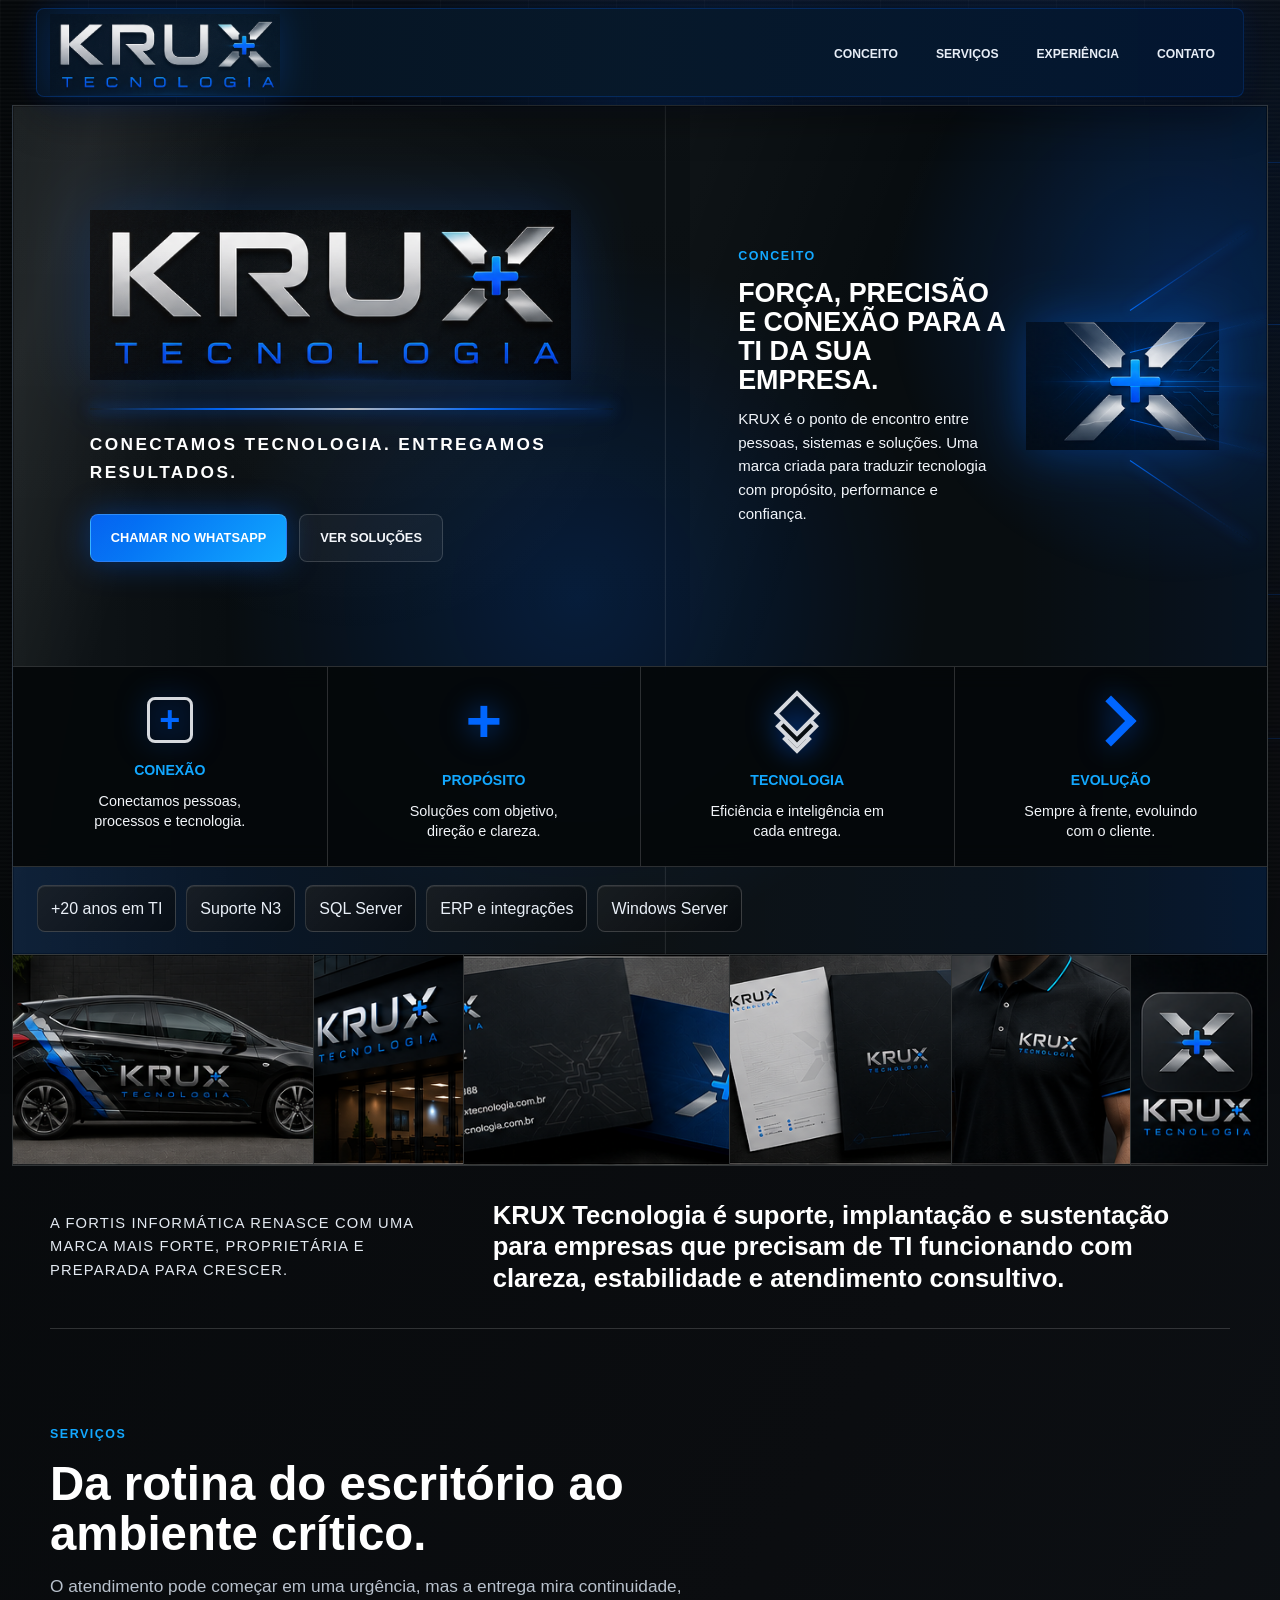
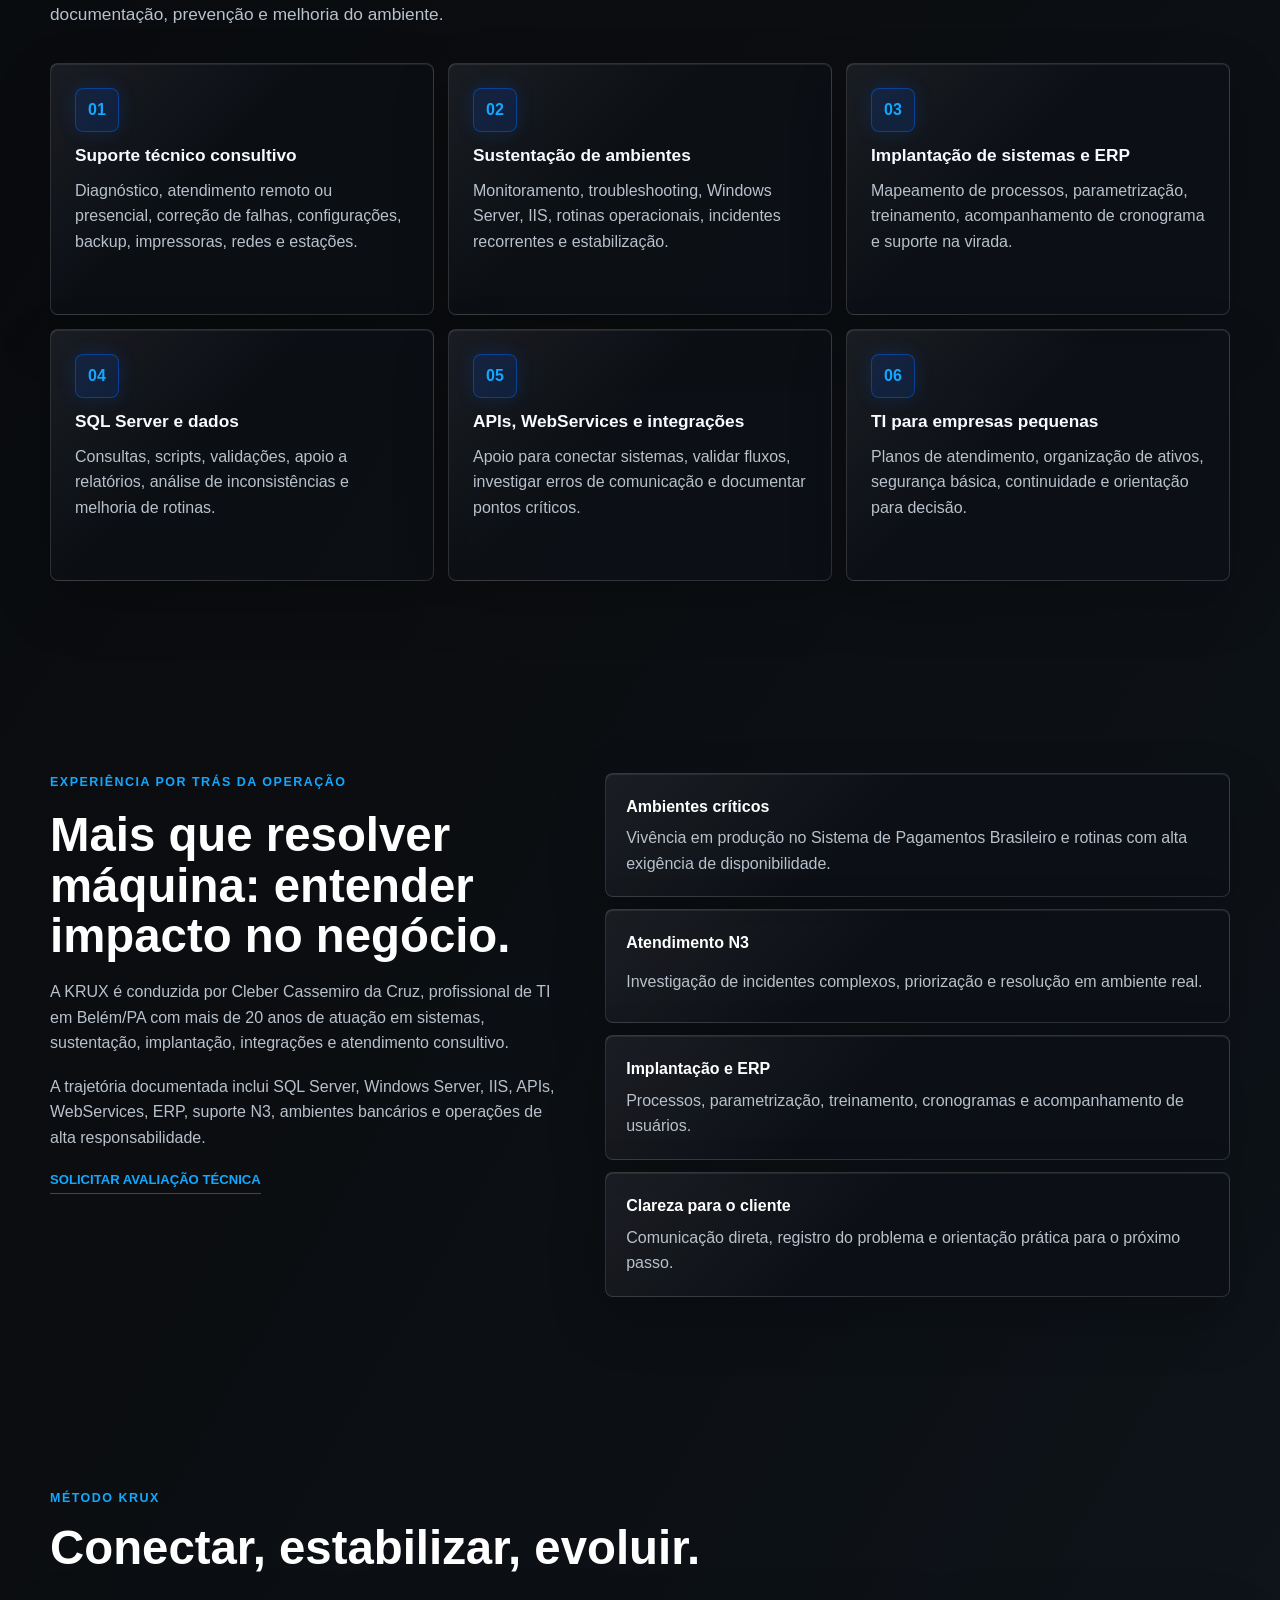
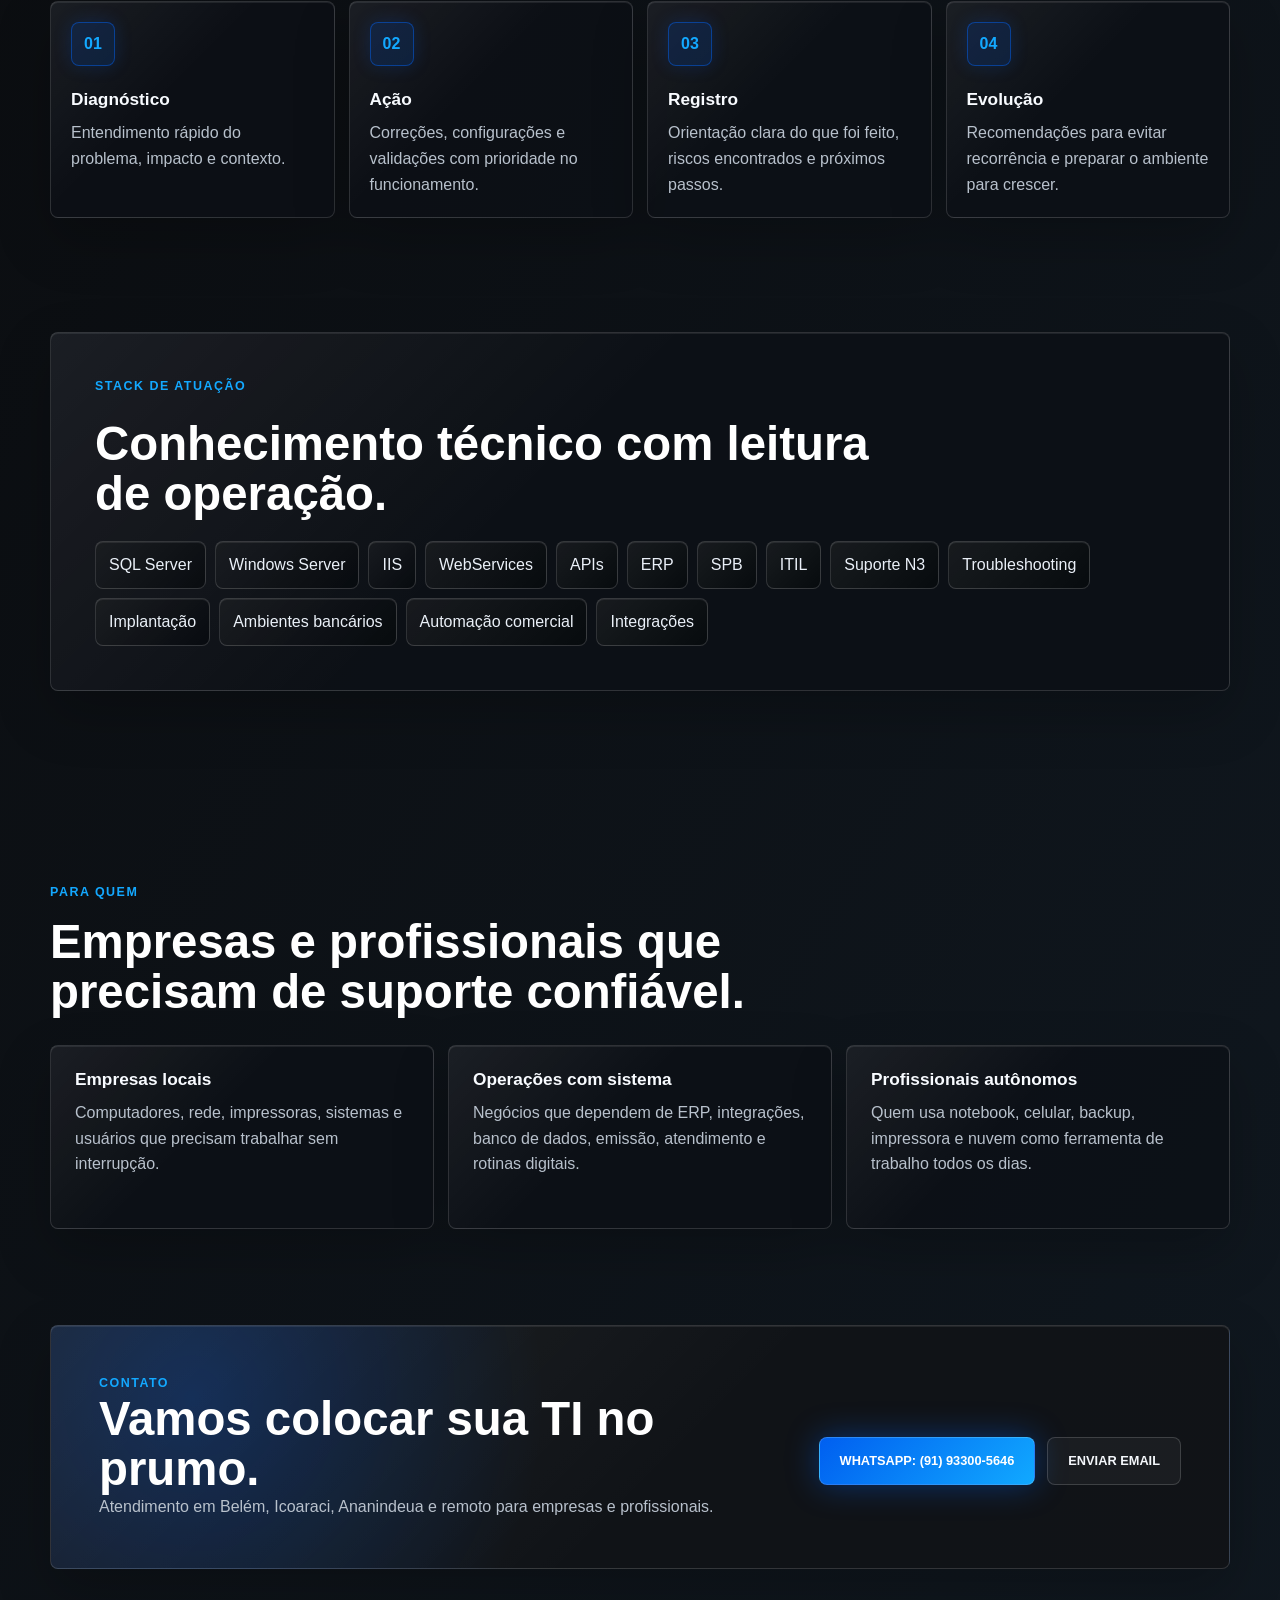
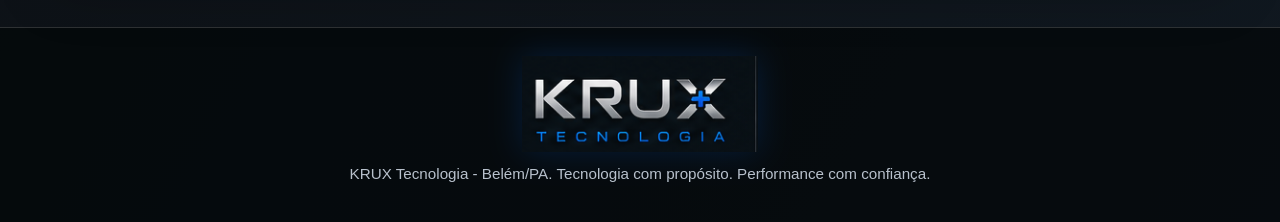
==== commit 0db8a7db: "Update KRUX favicon" ====
--- a/index.html
+++ b/index.html
@@ -8,8 +8,11 @@
     <meta property="og:title" content="KRUX Tecnologia" />
     <meta property="og:description" content="Conectamos tecnologia. Entregamos resultados." />
     <meta property="og:image" content="assets/brand-board.png" />
-    <meta name="theme-color" content="#080d10" />
-    <link rel="icon" href="assets/x-concept.png" type="image/png" />
+    <meta name="theme-color" content="#07182b" />
+    <meta name="msapplication-TileColor" content="#07182b" />
+    <link rel="icon" href="assets/favicon-krux-v3.png" type="image/png" sizes="512x512" />
+    <link rel="shortcut icon" href="assets/favicon-krux-v3.png" type="image/png" />
+    <link rel="apple-touch-icon" href="assets/apple-touch-icon.png" />
     <link rel="stylesheet" href="styles.css" />
   </head>
   <body>
--- a/styles.css
+++ b/styles.css
@@ -117,25 +117,37 @@
   gap: 1rem;
   width: min(var(--max), calc(100% - 28px));
   margin: 0 auto;
-  padding: 14px 0;
-  transition: padding .25s ease, background .25s ease;
+  padding: 14px 0 10px;
+  transition: padding .25s ease;
 }
 
 .site-header::before {
   content: "";
   position: absolute;
   inset: 8px -14px;
-  border: 1px solid rgba(255,255,255,.08);
+  border: 1px solid rgba(0,102,255,.24);
   border-radius: var(--radius);
-  background: rgba(8, 13, 16, .55);
+  background:
+    linear-gradient(90deg, rgba(6,18,31,.98), rgba(7,24,42,.97) 48%, rgba(3,22,49,.98)),
+    #07182b;
   backdrop-filter: blur(18px);
-  box-shadow: 0 18px 46px rgba(0,0,0,.22);
+  box-shadow: 0 16px 44px rgba(0,0,0,.42), 0 0 28px rgba(0,102,255,.12);
   z-index: -1;
-  opacity: 0;
+  opacity: 1;
   transition: opacity .25s ease;
 }
 
-.site-header.is-scrolled::before { opacity: 1; }
+.site-header.is-scrolled {
+  padding: 8px 0;
+}
+
+.site-header.is-scrolled::before {
+  inset: 4px -14px;
+  opacity: 1;
+  background:
+    linear-gradient(90deg, rgba(5,17,30,.99), rgba(4,29,62,.99)),
+    #06192e;
+}
 
 .brand {
   display: inline-flex;
@@ -148,6 +160,12 @@
   height: auto;
   mix-blend-mode: screen;
   filter: drop-shadow(0 0 18px rgba(0, 102, 255, .22));
+  transition: width .25s ease, filter .25s ease;
+}
+
+.site-header.is-scrolled .brand img {
+  width: clamp(136px, 13vw, 184px);
+  filter: drop-shadow(0 0 12px rgba(0, 102, 255, .22));
 }
 
 .site-nav {
@@ -211,10 +229,10 @@
 .hero-stage {
   width: min(1536px, calc(100% - 24px));
   margin: 0 auto;
-  min-height: calc(100svh - 76px);
+  min-height: auto;
   display: grid;
   grid-template-columns: minmax(0, 1.08fr) minmax(340px, .92fr);
-  grid-template-rows: minmax(360px, .9fr) auto auto;
+  grid-template-rows: minmax(560px, auto) auto auto;
   border: 1px solid rgba(255,255,255,.16);
   background:
     linear-gradient(90deg, rgba(255,255,255,.035), transparent 18%, transparent 80%, rgba(0, 102, 255, .07)),
@@ -229,9 +247,7 @@
   content: "";
   position: absolute;
   inset: 0;
-  background:
-    linear-gradient(90deg, transparent 0 51.95%, rgba(255,255,255,.16) 52%, transparent 52.08%),
-    linear-gradient(180deg, transparent 0 49.6%, rgba(255,255,255,.15) 49.7%, transparent 49.9%);
+  background: linear-gradient(90deg, transparent 0 51.95%, rgba(255,255,255,.16) 52%, transparent 52.08%);
   pointer-events: none;
 }
 
@@ -261,6 +277,7 @@
   flex-direction: column;
   justify-content: center;
   padding: clamp(38px, 6vw, 92px);
+  min-height: 560px;
   background:
     radial-gradient(circle at 50% 44%, rgba(255,255,255,.04), transparent 18rem),
     linear-gradient(180deg, rgba(255,255,255,.02), transparent);
@@ -347,6 +364,8 @@
   align-items: center;
   gap: 20px;
   padding: clamp(28px, 4vw, 48px);
+  min-height: 560px;
+  overflow: hidden;
   background:
     linear-gradient(110deg, rgba(255,255,255,.03), transparent 36%),
     radial-gradient(circle at 84% 34%, rgba(0, 102, 255, .22), transparent 18rem);
@@ -364,16 +383,20 @@
 .concept-copy {
   display: grid;
   gap: 12px;
-  max-width: 540px;
+  max-width: 470px;
+  position: relative;
+  z-index: 2;
 }
 
 .concept-copy h1 {
-  font-size: clamp(1.7rem, 3vw, 3.7rem);
+  font-size: clamp(1.55rem, 2.1vw, 2.9rem);
+  line-height: 1.08;
 }
 
 .concept-copy p:not(.eyebrow) {
   color: #f2f6fb;
-  font-size: clamp(.96rem, 1.25vw, 1.08rem);
+  font-size: clamp(.94rem, 1.02vw, 1.03rem);
+  line-height: 1.58;
 }
 
 .x-engine {
@@ -414,24 +437,27 @@
 .circuit-lines i:nth-child(5) { top: 89%; transform: rotate(34deg); }
 
 .value-rail {
+  position: relative;
+  z-index: 4;
   grid-column: 1 / -1;
   grid-row: 2;
   display: grid;
   grid-template-columns: repeat(4, 1fr);
   border-top: 1px solid rgba(255,255,255,.16);
   border-bottom: 1px solid rgba(255,255,255,.16);
-  background: rgba(5, 8, 10, .46);
+  background: rgba(5, 8, 10, .94);
+  backdrop-filter: blur(12px);
 }
 
 .value-rail article {
   position: relative;
-  min-height: 172px;
-  padding: 28px 26px;
+  min-height: 168px;
+  padding: 22px 22px 24px;
   display: grid;
   justify-items: center;
   text-align: center;
   align-content: start;
-  gap: 8px;
+  gap: 9px;
 }
 
 .value-rail article + article { border-left: 1px solid rgba(255,255,255,.16); }
@@ -466,16 +492,17 @@
 .value-rail p {
   max-width: 180px;
   color: #f2f5f9;
-  font-size: .94rem;
+  font-size: .9rem;
   line-height: 1.42;
 }
 
 .glyph {
-  width: 52px;
-  height: 52px;
+  position: relative;
+  width: 58px;
+  height: 64px;
   display: grid;
   place-items: center;
-  margin-bottom: 2px;
+  margin-bottom: 7px;
   color: var(--blue);
   filter: drop-shadow(0 0 14px rgba(0, 102, 255, .62));
 }
@@ -494,17 +521,25 @@
   border-radius: var(--radius);
   width: 46px;
   height: 46px;
+  margin-top: 8px;
 }
 
 .glyph.frame-plus::before { font-size: 36px; }
 
 .glyph.stack::before {
   content: "";
-  width: 34px;
-  height: 34px;
+  position: absolute;
+  top: 8px;
+  left: 50%;
+  width: 25px;
+  height: 25px;
   border: 4px solid #d6d9de;
-  transform: rotate(45deg);
-  box-shadow: 10px 10px 0 -5px transparent, 10px 10px 0 -1px #d6d9de, 20px 20px 0 -11px transparent, 20px 20px 0 -7px #d6d9de;
+  transform: translateX(-50%) rotate(45deg);
+  box-shadow:
+    9px 9px 0 -5px #080d10,
+    9px 9px 0 -1px #d6d9de,
+    18px 18px 0 -10px #080d10,
+    18px 18px 0 -6px #d6d9de;
 }
 
 .glyph.arrow::before {
@@ -542,7 +577,7 @@
   width: min(1536px, calc(100% - 24px));
   margin: 0 auto;
   display: grid;
-  grid-template-columns: repeat(6, 1fr);
+  grid-template-columns: 2.1fr 1.05fr 1.85fr 1.55fr 1.25fr .95fr;
   border-left: 1px solid var(--line);
   border-right: 1px solid var(--line);
   border-bottom: 1px solid var(--line);
@@ -558,8 +593,13 @@
   transform-style: preserve-3d;
 }
 
+.identity-strip .reveal {
+  opacity: 1;
+  transform: none;
+}
+
 .mockup-card:last-child { border-right: 0; }
-.mockup-card.wide { grid-column: span 2; }
+.mockup-card.wide { grid-column: auto; }
 
 .mockup-card img {
   width: 100%;
@@ -833,11 +873,7 @@
   .value-rail { grid-row: 3; }
   .hero-tags { grid-row: 4; }
 
-  .hero-stage::before {
-    background:
-      linear-gradient(180deg, transparent 0 34%, rgba(255,255,255,.15) 34.1%, transparent 34.25%),
-      linear-gradient(180deg, transparent 0 67%, rgba(255,255,255,.15) 67.1%, transparent 67.25%);
-  }
+  .hero-stage::before { background: none; }
 
   .identity-strip { grid-template-columns: repeat(3, 1fr); }
   .mockup-card.wide { grid-column: span 1; }
